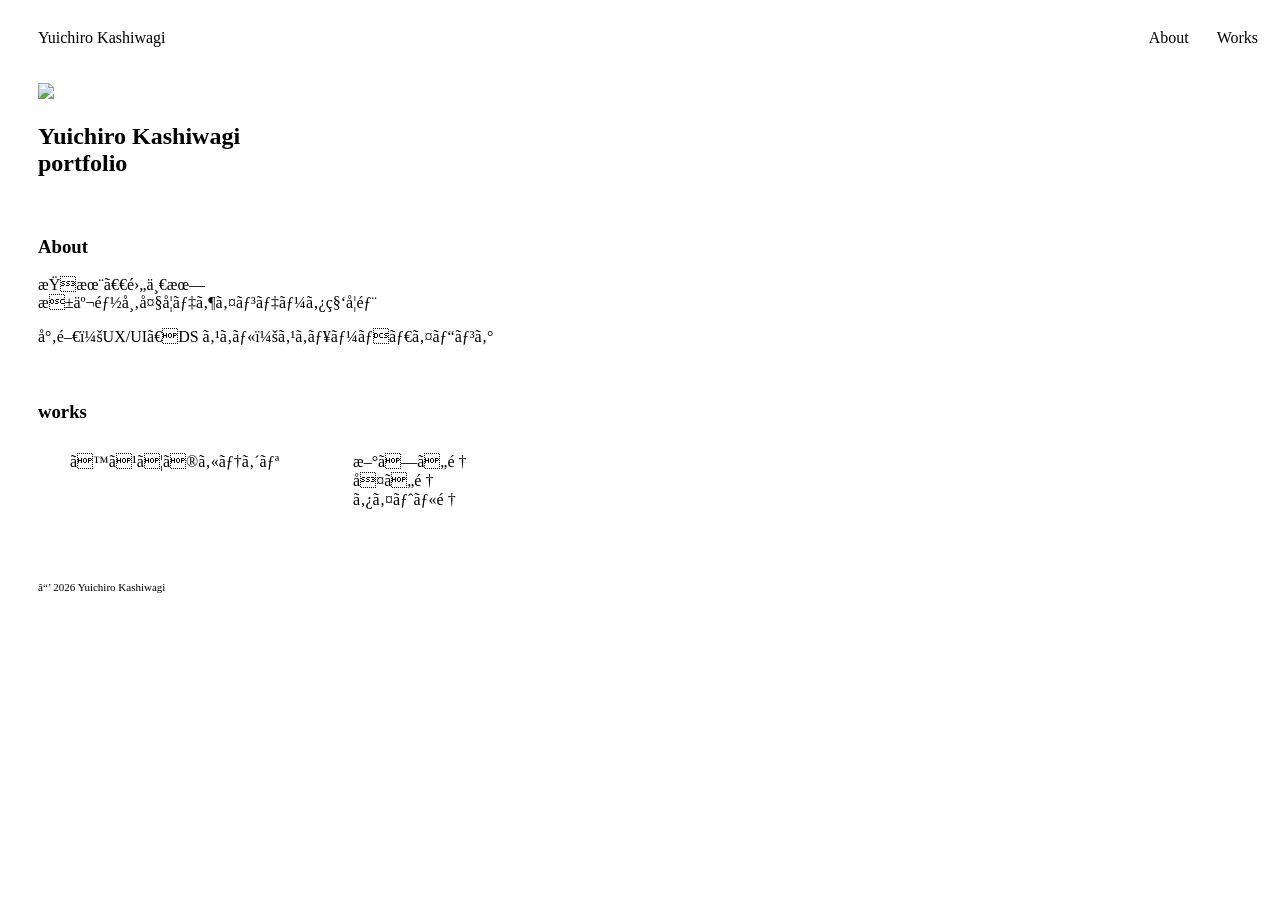
==== index.html @ b034c921 "Add files via upload" ====
<!DOCTYPE html>
<html lang="ja">
    <head>
        <meta charset="UFT-8">
        <title>Yuichiro Kashiwagi</title>
        <link rel="stylesheet" href="style.css">
    </head>
    <body>
        <header>
            <a href="#top">Yuichiro Kashiwagi</a>
            <nav>
                <a href="#about">About</a>
                <a href="#works">Works</a>
            </nav>
        </header>
        <main>
            <section id="top">
                 <img src="./media/亀.jpg" width="80%">
                 <h1>
                    Yuichiro Kashiwagi<br>
                    portfolio
                </h1>
            </section>
            <section id="about">
                <h3>About</h3>
                <p>
                    柏木　雄一朗<br>
                    東京都市大学デザインデータ科学部
                </p>
                <p>
                    専門：UX/UI、DS
                    スキル：スキューバダイビング
                </p>
            </section>
            <section id="works" class="works">
                <h3>works</h3>
                <div class="works-controls">
                    <section id="category">
                        <option value="all">すべてのカテゴリ</option>
                    </section>
                    <section id="sort">
                        <option value="new">新しい順</option>
                        <option value="old">古い順</option>
                        <option value="title">タイトル順</option>
                    </section>
                </div>
                <div id="works-grid"></div>
            </section>
        </main>
        <footer>
            <span>ⓒ 2026 Yuichiro Kashiwagi</span>
        </footer>
    <sclipt src="works.js"></sclipt>    
    </body>
</html>
---- style.css ----
body{
    background: #ffffff;
    color: #000000;    
}
a{
    color: inherit;
    text-decoration: none;
}
html{
    scroll-behavior: smooth;
    scroll-padding-top: 50px;
}

header{
    display: flex;
    justify-content: space-between;
    align-items: center;
    width: 100%;
    position: fixed;
    padding: 0px 30px;
    background: #ffffff;
    height: 75px;
    top: 0;
nav a:hover {
    color: #9c9393
}
}
nav{
    display: flex;
    gap: 28px;
}
*{box-sizing: border-box; }
section{
    padding: 10px 30px;
}
footer{
    padding: 20px 30px;
    font-size: 11px;
}
#top{
    padding-top: 75px;
}
/* Works */
#works-grid {
    display: grid;
    grid-template-columns: repeat(3, 1fr);
    gap: 30px;
}
.work-card img {
    width: 100%;
    aspect-ratio: 4 / 3;
    object-fit: cover;
    display: block;
}
.work-card {
    border: 1px solid #000000;
}
.work-card h4 {
    margin: 0 15px 15px;
    font-size: 14px;
    line-height:1.6;
}
.work-card:hover {
    opacity: 0.7;
}
.works-controls {
    display: flex;
    gap: 10px;
    margin-top: 20px;
    margin-bottom: 30px;
}
.works-controls select {
    padding: 10px;
    font-size: 16px;
}
.work-category {
    font-size: 4px;
    padding-top: 14px;
    color: #9c9c9c;
}
.work-year {
    font-size: 10px;
    margin-top: 10px;
}
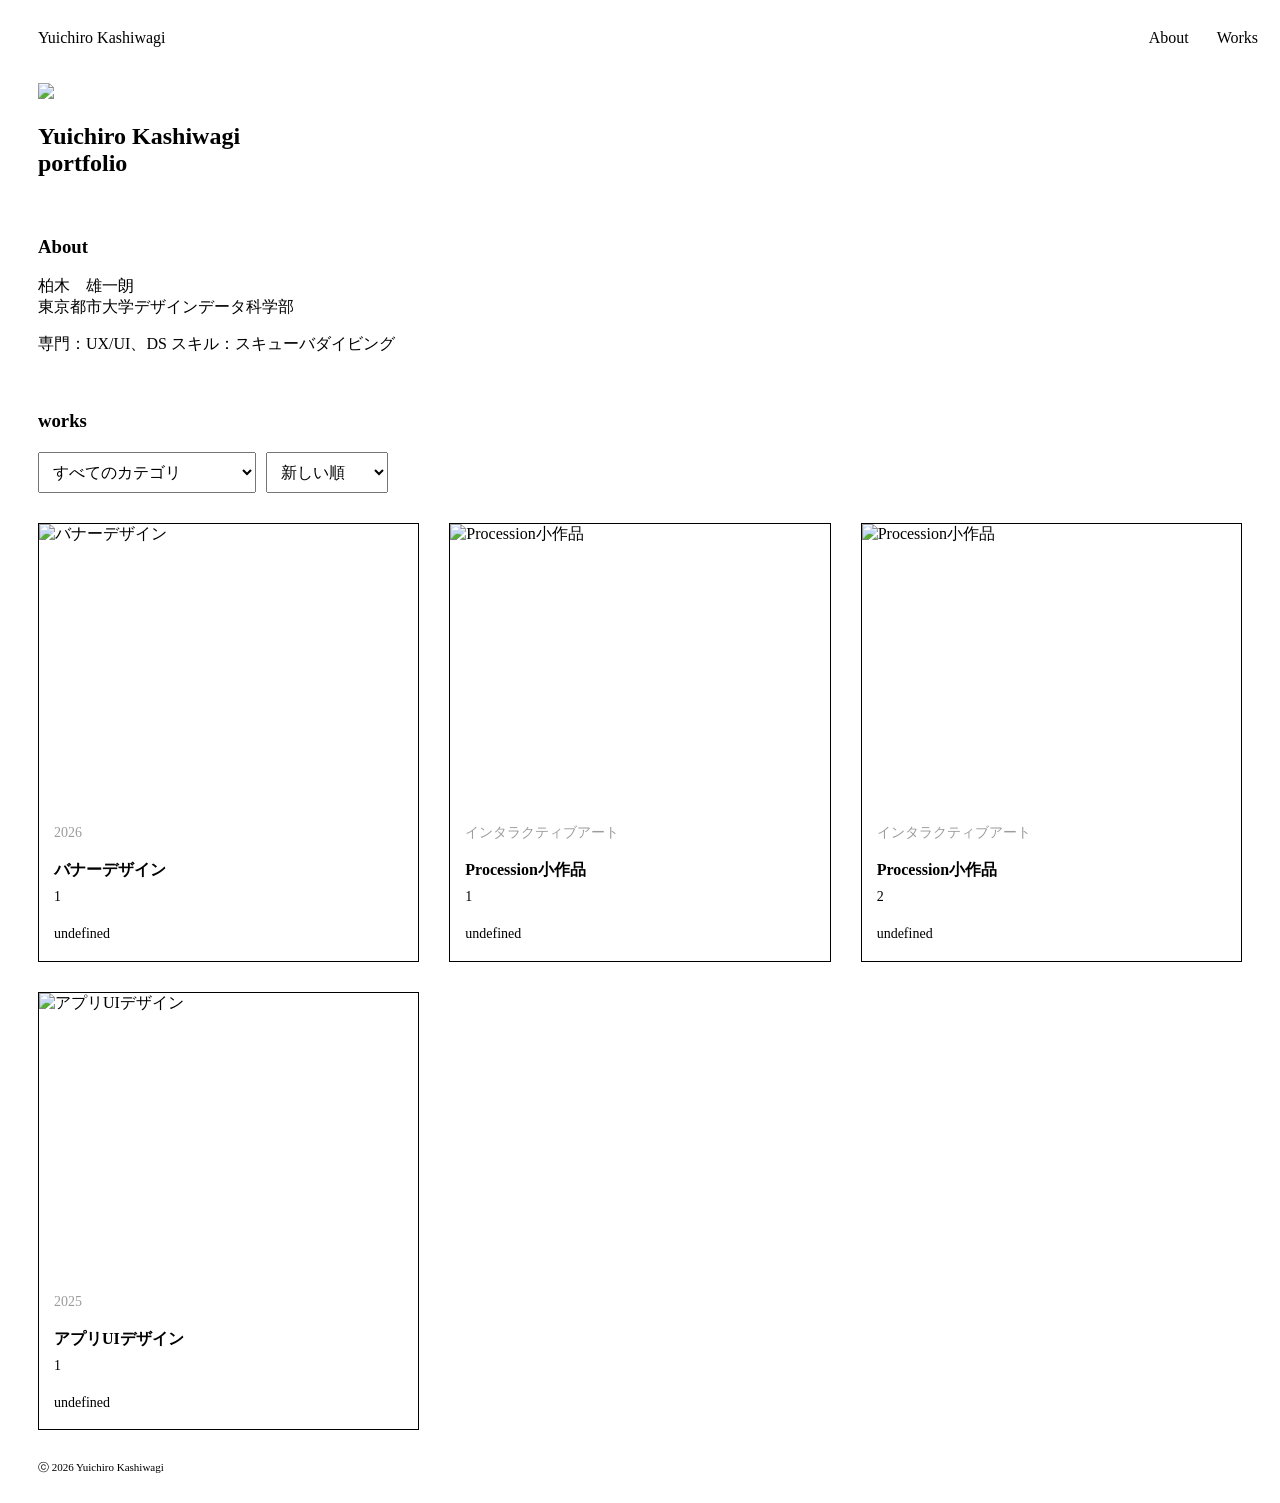
==== commit d2a5b232: "Add files via upload" ====
--- a/index.html
+++ b/index.html
@@ -1,7 +1,8 @@
 <!DOCTYPE html>
 <html lang="ja">
     <head>
-        <meta charset="UFT-8">
+        <meta charset="UTF-8">
+        <meta name="viewport" content="width=device-width, initial-scale=1.0">
         <title>Yuichiro Kashiwagi</title>
         <link rel="stylesheet" href="style.css">
     </head>
@@ -35,14 +36,14 @@
             <section id="works" class="works">
                 <h3>works</h3>
                 <div class="works-controls">
-                    <section id="category">
+                    <select id="category">
                         <option value="all">すべてのカテゴリ</option>
-                    </section>
-                    <section id="sort">
+                    </select>
+                    <select id="sort">
                         <option value="new">新しい順</option>
                         <option value="old">古い順</option>
                         <option value="title">タイトル順</option>
-                    </section>
+                    </select>
                 </div>
                 <div id="works-grid"></div>
             </section>
@@ -50,7 +51,7 @@
         <footer>
             <span>ⓒ 2026 Yuichiro Kashiwagi</span>
         </footer>
-    <sclipt src="works.js"></sclipt>    
+        <script src="works.js"></script>    
     </body>
 </html>
 
--- a/style.css
+++ b/style.css
@@ -7,7 +7,7 @@
     text-decoration: none;
 }
 html{
-    scroll-behavior: smooth;
+    scroll-behavior: smooth; /* 間違い指摘*/
     scroll-padding-top: 50px;
 }
 
@@ -21,10 +21,11 @@
     background: #ffffff;
     height: 75px;
     top: 0;
+}
 nav a:hover {
     color: #9c9393
 }
-}
+
 nav{
     display: flex;
     gap: 28px;
@@ -56,6 +57,9 @@
     border: 1px solid #000000;
 }
 .work-card h4 {
+    margin: 15px 15px 5px;
+}
+.work-card p {
     margin: 0 15px 15px;
     font-size: 14px;
     line-height:1.6;
@@ -82,3 +86,17 @@
     font-size: 10px;
     margin-top: 10px;
 }
+
+@media screen and (max-width: 600px) {
+    #top {
+        padding-top: 80px;
+    }
+    
+    #top img {
+        width: 100%;
+    }
+
+    #works-grid {
+        flex-direction: column;
+    }
+}
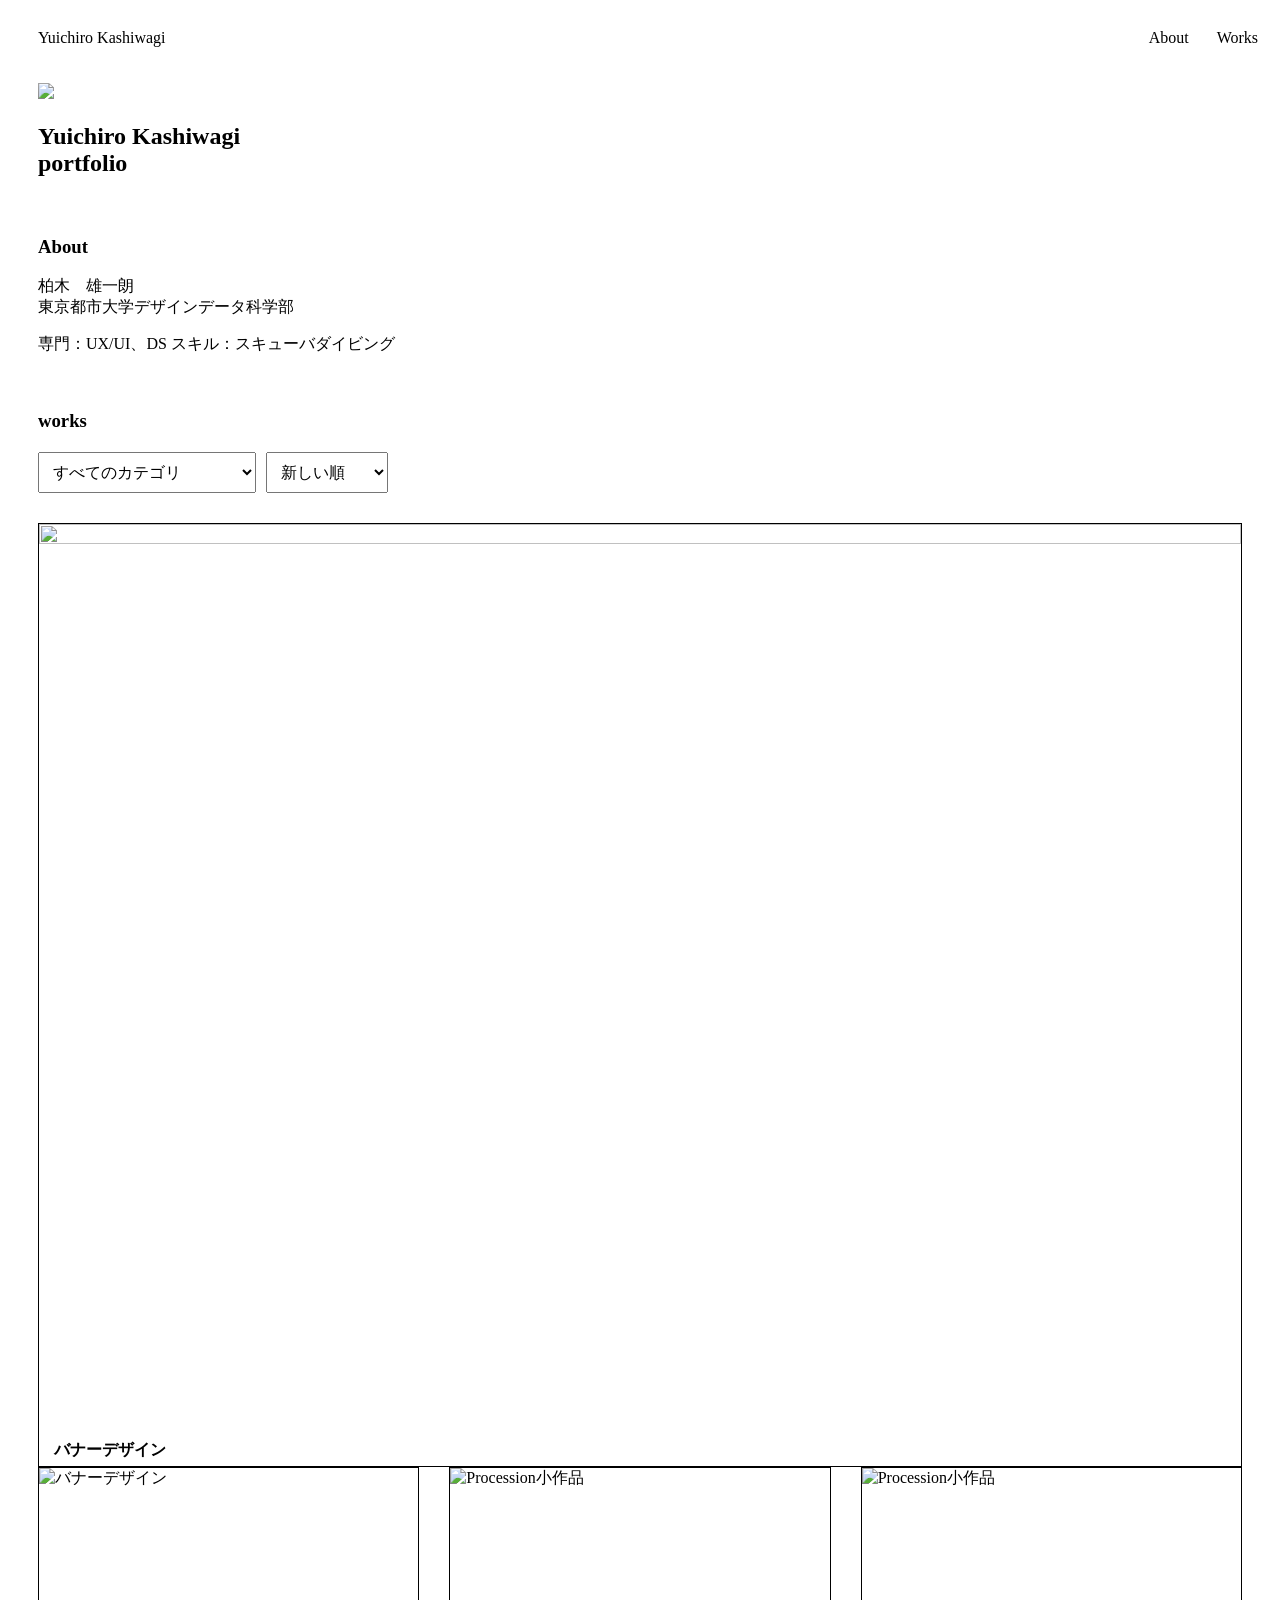
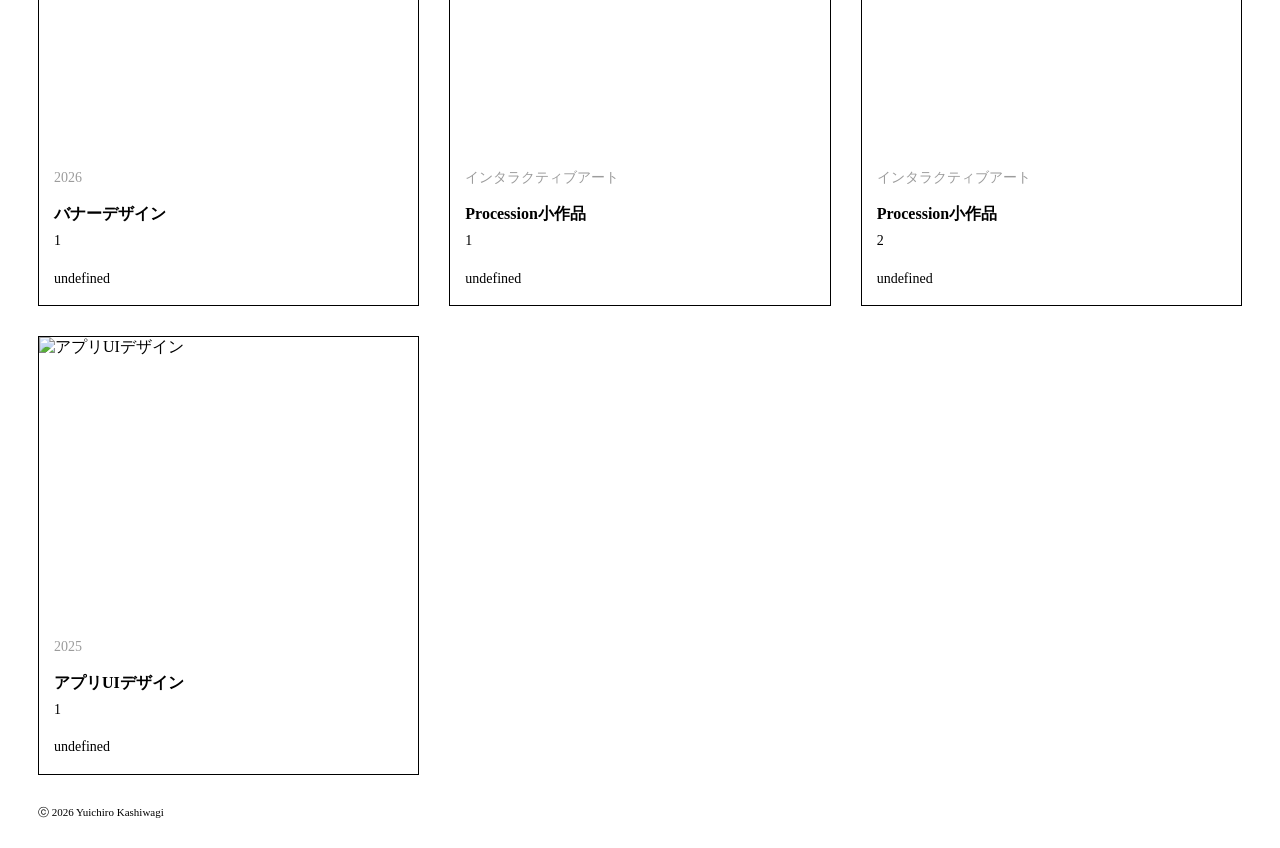
==== commit 7139afbe: "Enhance index.html with p5.js and new work card Added p5.js library and updated works section with a" ====
--- a/index.html
+++ b/index.html
@@ -5,6 +5,7 @@
         <meta name="viewport" content="width=device-width, initial-scale=1.0">
         <title>Yuichiro Kashiwagi</title>
         <link rel="stylesheet" href="style.css">
+        <script src="https://cdn.jsdelivr.net/npm/p5@1.11.10/lib/p5.min.js"></script>
     </head>
     <body>
         <header>
@@ -17,10 +18,12 @@
         <main>
             <section id="top">
                  <img src="./media/亀.jpg" width="80%">
+                 <div id="p5"></div>
                  <h1>
                     Yuichiro Kashiwagi<br>
                     portfolio
                 </h1>
+                <p id="weather-icon"> </p>
             </section>
             <section id="about">
                 <h3>About</h3>
@@ -45,13 +48,20 @@
                         <option value="title">タイトル順</option>
                     </select>
                 </div>
+                <div class="work-card">
+                    <a href="banner-design.html">
+                        <img src="./media/banner1.jpg" width="300">
+                        <h4>バナーデザイン</h4>
+                    </a>
+                </div>
                 <div id="works-grid"></div>
             </section>
         </main>
         <footer>
             <span>ⓒ 2026 Yuichiro Kashiwagi</span>
         </footer>
-        <script src="works.js"></script>    
+        <script src="works.js"></script>   
+        <script src="sketch.js"></script> 
     </body>
 </html>
 
